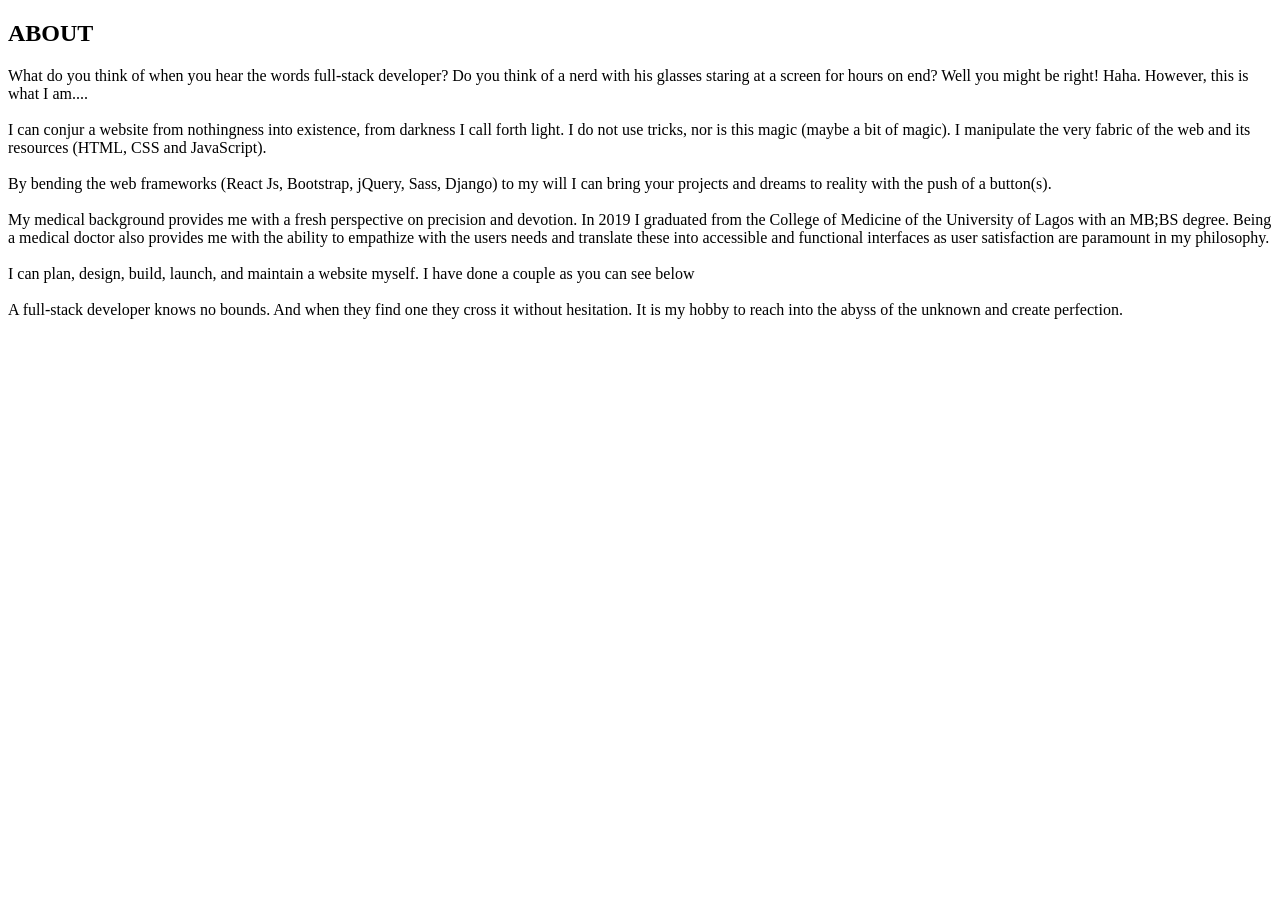
==== about.html @ a3acba1c "Still working" ====
<!DOCTYPE html>
<html lang="en">
<head>
    <meta charset="UTF-8">
    <meta http-equiv="X-UA-Compatible" content="IE=edge">
    <meta name="viewport" content="width=device-width, initial-scale=1.0">
    <title>Document</title>
</head>
<body>
    <section class="mt-5" id="about">
        <h2>ABOUT</h2>
        <p class="mt-5">What do you think of when you hear the words full-stack developer? Do you think of a nerd with his  
            glasses staring at a screen for hours on end? Well you might be right! Haha.
            However, this is what I am.... 
            <br><br>
            I can conjur a website from nothingness into existence, from darkness I call forth light. I do not use tricks, nor is this magic (maybe a bit of magic). I manipulate the very fabric of the web and its resources (HTML, CSS and JavaScript). 
            <br><br>
            By bending the web frameworks (React Js, Bootstrap, jQuery, Sass, Django) to my will I can bring your projects and dreams to reality with the push of a button(s). 
            <br><br>
            My medical background provides me with a fresh perspective on precision and devotion. In 2019 I graduated from the College of Medicine of the University of Lagos with an MB;BS degree. Being a medical doctor also provides me with the ability to empathize with the users needs and translate these into accessible and functional interfaces as user satisfaction are paramount in my philosophy.
            <br><br>
            I can plan, design, build, launch, and maintain a website myself. I have done a couple as you can see below 
            <br><br>
            A full-stack developer knows no bounds. And when they find one they cross it without hesitation. It is my hobby to reach into the abyss of the unknown and create perfection.    </p>
    </section>
</body>
</html>
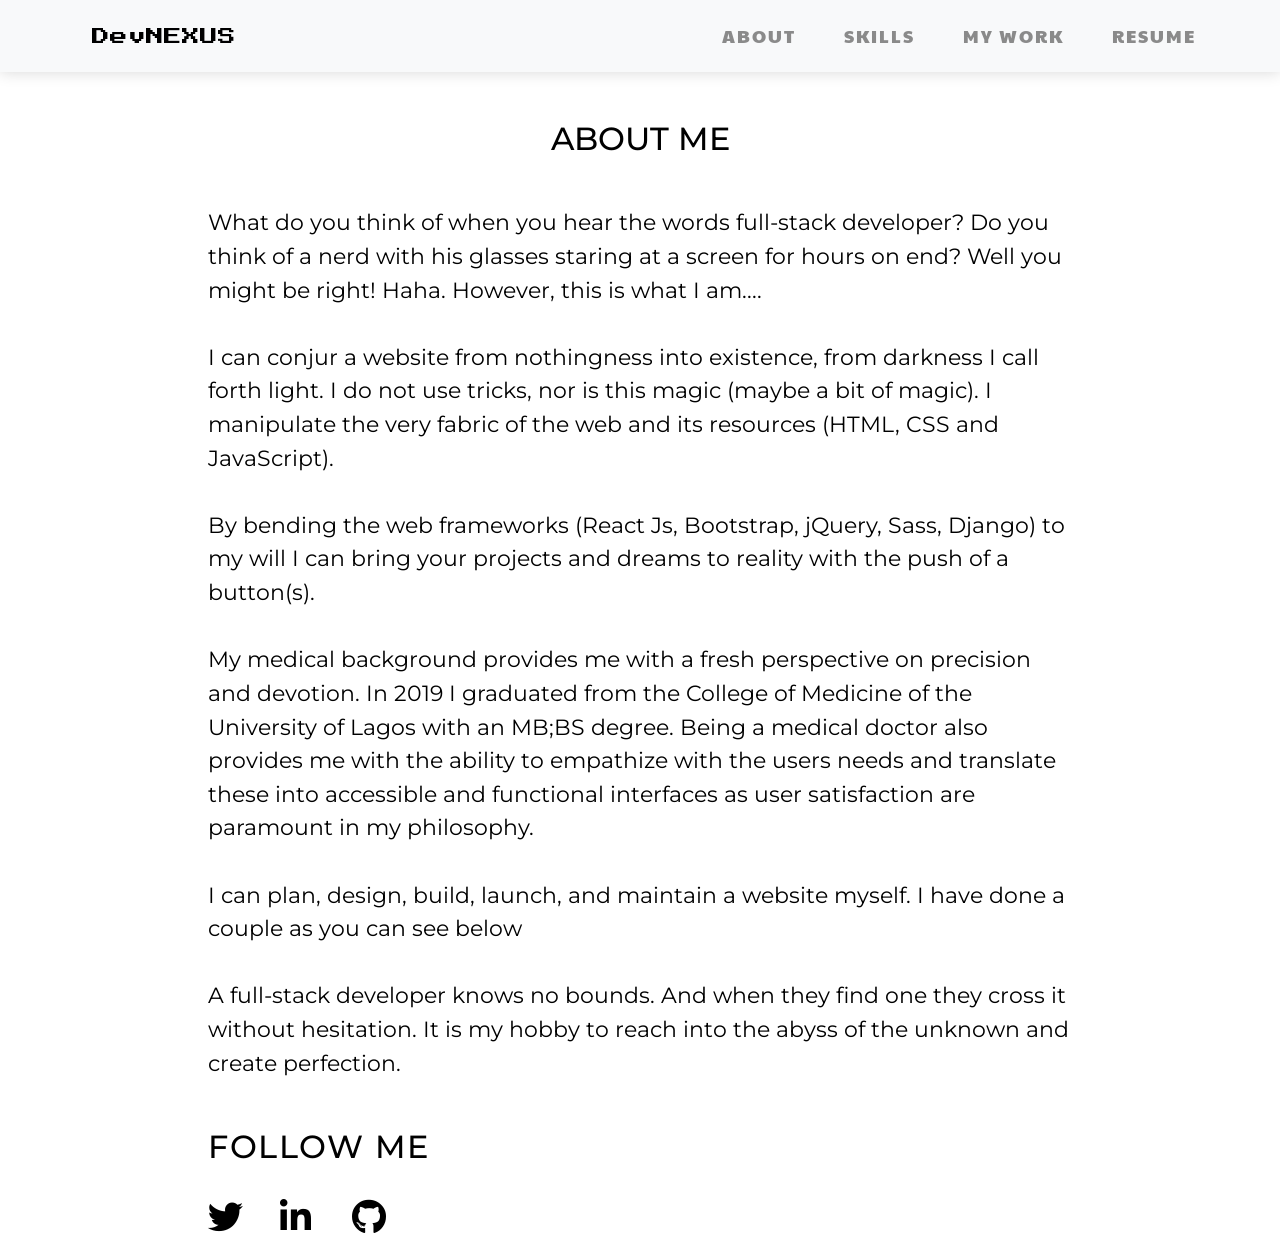
==== commit 8a6cd814: "Now I can rest" ====
--- a/about.html
+++ b/about.html
@@ -4,11 +4,50 @@
     <meta charset="UTF-8">
     <meta http-equiv="X-UA-Compatible" content="IE=edge">
     <meta name="viewport" content="width=device-width, initial-scale=1.0">
-    <title>Document</title>
+    <!-- Import for bootstrap CDN -->
+    <link href="https://cdn.jsdelivr.net/npm/bootstrap@5.0.2/dist/css/bootstrap.min.css" rel="stylesheet" integrity="sha384-EVSTQN3/azprG1Anm3QDgpJLIm9Nao0Yz1ztcQTwFspd3yD65VohhpuuCOmLASjC" crossorigin="anonymous">
+
+    <!-- Import for google fonts -->
+    <link rel="preconnect" href="https://fonts.googleapis.com">
+    <link rel="preconnect" href="https://fonts.gstatic.com" crossorigin>
+    <link href="https://fonts.googleapis.com/css2?family=Advent+Pro:wght@100;200;300&family=Julius+Sans+One&family=Montserrat:wght@100;200;300;400;500;600;700;800&family=Open+Sans:wght@300&family=Paytone+One&family=Press+Start+2P&display=swap" rel="stylesheet">
+
+    <!-- Link for CSS -->
+    <link rel="stylesheet" href="style.css">
+
+    <!-- Link for fontawesome-->
+    <link rel="stylesheet" href="https://use.fontawesome.com/releases/v5.8.1/css/all.css" integrity="sha384-50oBUHEmvpQ+1lW4y57PTFmhCaXp0ML5d60M1M7uH2+nqUivzIebhndOJK28anvf" crossorigin="anonymous">
+    
+    <title>ABOUT NEXUS</title>
 </head>
 <body>
-    <section class="mt-5" id="about">
-        <h2>ABOUT</h2>
+    <nav id="nav-bar" class="navbar navbar-expand-lg navbar-light bg-light px-2 px-sm-5 px-lg-0">
+        <div class="container-fluid">
+            <a id="logo" class="navbar-brand" href="#">DevNEXUS</a>
+            <button class="navbar-toggler" type="button" data-bs-toggle="collapse" data-bs-target="#navbarTogglerDemo02" aria-controls="navbarTogglerDemo02" aria-expanded="false" aria-label="Toggle navigation">
+              <span class="navbar-toggler-icon"></span>
+            </button>
+            <div class="collapse navbar-collapse" id="navbarTogglerDemo02">
+              <ul class="navbar-nav me-0 me-lg-5 mb-2 mb-lg-0">
+                <li class="nav-item mt-4 mt-lg-0">
+                    <a class="nav-link" href="index.html#about">ABOUT</a>
+                </li>
+                <li class="nav-item mt-4 mt-lg-0">
+                    <a class="nav-link" href="index.html#skills">SKILLS</a>
+                </li>
+                <li class="nav-item mt-4 mt-lg-0">
+                    <a class="nav-link " href="index.html#work" tabindex="-1">MY WORK</a>
+                </li>
+                <li class="nav-item mt-4 mt-lg-0">
+                    <a class="nav-link " href="static files/OSUNKIYESI TEMITAYO CV.pdf" tabindex="-1" download>RESUME</a>
+                </li>
+              </ul>
+            
+            </div>
+
+    </nav>
+    <section class="mt-5 mx-5 " id="about">
+        <h2>ABOUT ME</h2>
         <p class="mt-5">What do you think of when you hear the words full-stack developer? Do you think of a nerd with his  
             glasses staring at a screen for hours on end? Well you might be right! Haha.
             However, this is what I am.... 
@@ -23,5 +62,23 @@
             <br><br>
             A full-stack developer knows no bounds. And when they find one they cross it without hesitation. It is my hobby to reach into the abyss of the unknown and create perfection.    </p>
     </section>
+
+    <section id="contact" class="mt-5 mx-5">
+        <h2>FOLLOW ME</h2>
+        <div class="row mb-3">
+            <a class="col-3 col-sm-2 col-lg-1 mt-4" href="https://twitter.com/dami_laare" target="_blank" rel="noopener noreferrer">
+                <i class="fab fa-twitter"></i>
+            </a>
+            <a class="col-3 col-sm-2 col-lg-1 mt-4" href="https://www.linkedin.com/in/temitayo-osunkiyesi-0b7600147/" target="_blank" rel="noopener noreferrer">
+                <i class="fab fa-linkedin-in"></i>
+            </a>
+            <a class="col-3 col-sm-2 col-lg-1 mt-4" href="https://github.com/dami-laare" target="_blank" rel="noopener noreferrer">
+                <i class="fab fa-github"></i>
+            </a>
+        </div>
+    </section>
+
+
+    <script src="https://cdn.jsdelivr.net/npm/bootstrap@5.0.2/dist/js/bootstrap.bundle.min.js" integrity="sha384-MrcW6ZMFYlzcLA8Nl+NtUVF0sA7MsXsP1UyJoMp4YLEuNSfAP+JcXn/tWtIaxVXM" crossorigin="anonymous"></script>
 </body>
 </html>
--- a/style.css
+++ b/style.css
@@ -0,0 +1,301 @@
+* {
+    margin: 0;
+    box-sizing: border-box;
+    color: rgb(0, 0, 0);
+    font-family: 'Montserrat', sans-serif;
+
+}
+
+.row{
+    --bs-gutter-x: 0;
+}
+
+#logo {
+    height: fit-content;
+    margin-left: 2rem;
+    margin-right: auto;
+    font-family: 'Press Start 2P', cursive;
+    font-size: 1.1rem;
+}
+
+#nav-bar {
+    display: flex;
+    justify-content:end ;
+    align-items: center;
+    box-shadow: 0px 0px 15px rgba(0, 0, 0, 0.16);
+    font-size: 1.1rem;
+
+}
+
+.navbar-nav {
+    align-items: center;
+}
+
+.nav-item {
+    height: inherit;
+    display: flex;
+    align-items: center;
+    padding: 0 1rem;
+    color: rgb(138, 138, 138);
+    letter-spacing: 2px;
+
+}
+.nav-item a {
+    text-decoration: none;
+    height: inherit;
+    padding: 1.3rem 0;
+    color: inherit;
+    font-family: 'Paytone One', sans-serif;
+}
+
+
+#main-intro {
+    display: flex;
+    flex-direction: column;
+    height: 32.5rem;
+    align-items: center;
+}
+
+#main-intro img {
+    text-align: center;
+    border-radius: 50%;
+    width: 15rem;
+}
+
+#intro-content {
+    text-align: center;
+    z-index: 1000;
+}
+
+#intro-content h1 {
+    font-family: 'Advent Pro', sans-serif;
+    font-weight: 100;
+    font-size: 3rem;
+    padding: 0 1rem;
+}
+
+#intro-content h4{
+    font-size: 1rem;
+    letter-spacing: 1px;
+    padding: 0 2rem;
+    font-family: 'Paytone One', sans-serif;
+}
+
+#resume-button {
+    background-color: transparent;
+    padding: 1rem;
+
+}
+
+.section {
+    display: flex;
+    flex-direction: column;
+    align-items: center;
+    height: fit-content;
+    text-align: center;
+}
+
+.section h2 {
+    letter-spacing: 1.5px;
+    display: inline;
+    width: fit-content;
+    border-bottom: 3px solid rgb(104, 104, 104);
+    padding: 0 1.5rem 0.5rem 1.5rem;
+    font-family: 'Montserrat', sans-serif;
+    font-size: 1.8rem;
+    font-weight: 700;
+}
+
+.section p {
+    text-align: left;
+    padding: 0 2rem;
+    line-height: 1.5rem;
+    font-size: 1rem;
+    font-weight: 400;
+    letter-spacing: 1px;
+}
+
+.skill-icon {
+    font-size: 6rem;
+}
+
+#work {
+    display: block;
+}
+
+#work h3 {
+    text-align: left;
+    font-size: 0.8rem;
+    font-weight: 700;
+}
+
+#work h4 {
+    text-align: left;
+    font-size: 0.8rem;
+    font-weight: 300;
+}
+
+.work-img {
+    width: 100%;
+    margin-left: auto;
+    border-radius: 1rem;
+    -webkit-filter: grayscale(0%); /* Safari 6.0 - 9.0 */
+    filter: grayscale(0%);
+}
+
+
+#contact h2 {
+    font-family: 'Montserrat', sans-serif;
+    font-weight: 500;
+    letter-spacing: 1.5px;
+
+}
+
+
+#contact i {
+    font-size:1.8rem ;
+    color: black;
+    transition: 100ms;
+}
+
+#contact i:hover {
+    transform: scale(1.3);
+    color: rgba(0, 0, 0, 0.698);
+}
+
+#about h2{
+    text-align: center;
+}
+
+@media only screen and (min-width: 576px){
+    
+    .work-img {
+        width: 55vw;
+        -webkit-filter: grayscale(100%); /* Safari 6.0 - 9.0 */
+        filter: grayscale(100%);
+        transition: 250ms ease-in-out;
+    }
+
+    .work-img:hover {
+        transform: scale(1.2);
+        -webkit-filter: grayscale(0%); /* Safari 6.0 - 9.0 */
+        filter: grayscale(0%);
+    }
+
+    #intro-content h1 {
+        font-size: 4rem;
+    }
+
+    .section p {
+        padding: 0 4rem;
+        font-size: 1.2rem;
+        line-height: 2rem;
+    }
+    .skill-icon {
+        font-size: 8rem;
+    }
+
+    #work h3 {
+        text-align: left;
+        font-size: 1rem;
+        font-weight: 700;
+    }
+    
+    #work h4 {
+        text-align: left;
+        font-size: 1rem;
+        font-weight: 300;
+    }
+
+    #contact i {
+        font-size:2.2rem ;
+        color: black;
+    }
+    
+    #contact i:hover {
+        transform: scale(1.3);
+        color: rgba(0, 0, 0, 0.698);
+    }
+
+    #contact {
+        padding: 0 10rem;
+    }
+}
+
+
+@media only screen and (min-width: 992px){
+        
+    #nav-bar {
+        height: 4.5rem;
+        
+    }
+
+    .nav-item {
+        height: inherit;
+        display: flex;
+        align-items: center;
+        padding: 0 1rem;
+        font-family: 'Paytone One', sans-serif;
+        color: rgb(138, 138, 138);
+        letter-spacing: 2px;
+        transition: 100ms ease-in-out;
+
+    }
+
+    .nav-item:hover {
+        border-bottom: 4px solid black;
+        color: black;
+
+    }
+
+    
+
+    #logo {
+        margin-left: 5rem;
+    }
+
+    #nav-bar span a {
+        text-decoration: none;
+        color: black;
+    }
+    .navbar-expand-lg .navbar-collapse {
+        justify-content: end;
+    }
+
+
+    #main-intro img {
+        width: 19rem;
+    }
+
+    #intro-content h1 {
+        font-size: 5.4rem;
+    }
+
+    #intro-content h4{
+        letter-spacing: 2px;
+        font-size: 0.9rem;
+    }
+
+    .section p {
+        padding: 0 12rem;
+        
+
+    }
+    .skill-icon {
+        font-size: 10rem;
+    }
+    
+    #about {
+        padding: 0 10rem;
+        font-size: 1.4rem;
+    }
+
+    
+
+}
+
+@media only screen and (min-width: 1200px){
+    .me-xl-5 {
+        margin-right: 10rem!important;
+    }
+}
